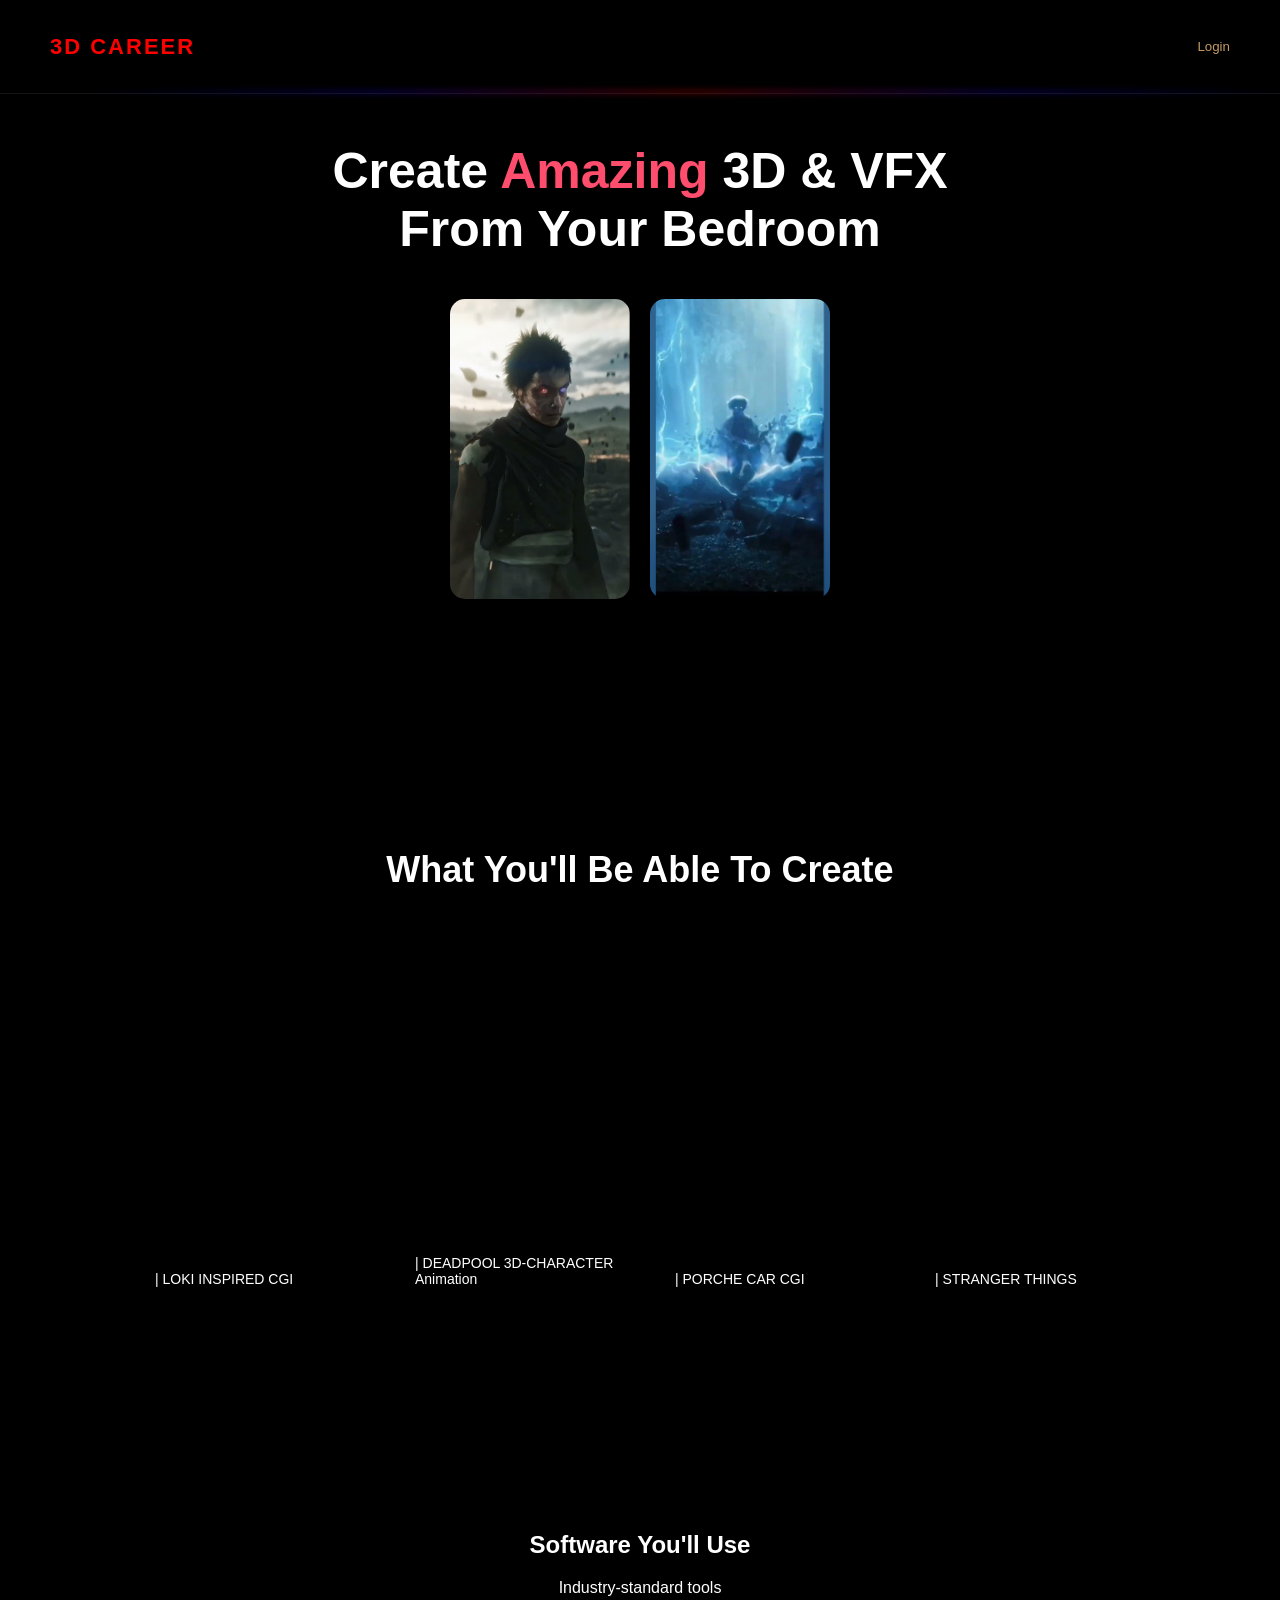
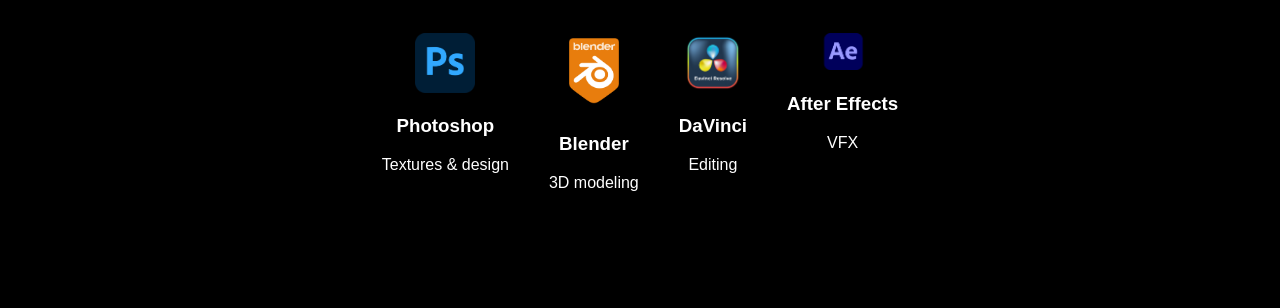
==== main/projects/index.html @ 659e24f5 "first commit" ====
<!DOCTYPE html>
<html lang="en">

<head>
  <meta charset="UTF-8" />
  <meta name="viewport" content="width=device-width, initial-scale=1.0" />

  <title>3D CAREER</title>

  <!-- CSS -->
  <link rel="stylesheet" href="../CSS/global.css" />
  <link rel="stylesheet" href="../CSS/navbar.css" />
  <link rel="stylesheet" href="../CSS/pages/home.css" />
  
</head>

<body>

  <!-- 🔝 NAVBAR -->
  <header>
  <div id="navbar"></div>

  <script src="../javascript/main.js"></script>
  <script src="../javascript/comp/nav.js"></script>
   <script src="../javascript/comp/auth.js"></script>

  </header>

  <section class="hero">

  <div class="video-container">

    <video autoplay muted loop class="hero-video">
      <source src="../assets/videos/background.mp4" type="video/mp4">
    </video>

    <div class="overlay"></div>

  </div>

  <div class="hero-content">
    <h1>WELCOME TO <span>3D CAREER</span></h1>
    <p>Start your journey into the world of 3D artistry</p>
  </div>

</section>

  <section class="courses">

  <h2 class="section-title">Explore Our Courses</h2>

  <div class="course-container">

    <!-- Course Card -->
    <div class="course-card">
      <img src="../assets/images/course 1.webp" alt="Course">
      <div class="course-info">
        <h3>Blender Basics</h3>
        <p>Start your 3D journey from scratch</p>
      </div>
    </div>

    <div class="course-card">
      <img src="../assets/images/course 1.webp" alt="Course">
      <div class="course-info">
        <h3>3D Animation</h3>
        <p>Bring your creations to life</p>
      </div>
    </div>

    <div class="course-card">
      <img src="../assets/images/course 1.webp" alt="Course">
      <div class="course-info">
        <h3>Product Rendering</h3>
        <p>Create stunning commercial visuals</p>
      </div>
    </div>

  </div>

</section>

<section class="projects">

  <h2 class="section-title">What You'll Be Able To Create</h2>

  <div class="project-container">

    <div class="project-card">
      <video src="../assets/videos/loki.mp4" muted loop></video>
      <p>| LOKI INSPIRED CGI</p>
    </div>

    <div class="project-card">
      <video src="../assets/videos/pool-cast.mp4" muted loop></video>
      <p>| DEADPOOL 3D-CHARACTER Animation</p>
    </div>

    <div class="project-card">
      <video src="../assets/videos/porche.mp4" muted loop></video>
      <p>| PORCHE CAR CGI</p>
    </div>

     <div class="project-card">
      <video src="../assets/videos/DS.mp4" muted loop></video>
      <p>| STRANGER THINGS </p>
    </div>

  </div>

</section>

<footer>
  <div id="footer"></div>
</footer>

<link rel="stylesheet" href="../CSS/footer.css">

</body>

</html>
---- main/CSS/global.css ----
body {
  margin: 0;
  padding-top: 80px; /* prevents overlap */
  background: #0b0b0b;
  color: white;
  font-family: Arial, sans-serif;
}
---- main/CSS/navbar.css ----
/* ===================== NAVBAR BASE ===================== */
.navbar {
  position: fixed;
  top: 0;
  left: 0;
  width: 100%;

  display: flex;
  justify-content: space-between; 
  align-items: center;

  padding: 25px 50px;

  background: rgba(0, 0, 0, 0.4);
  backdrop-filter: blur(12px);
  -webkit-backdrop-filter: blur(12px);

  z-index: 1000;

  border-bottom: 1px solid rgba(255, 255, 255, 0.08);
  box-shadow: 0 5px 30px rgba(0, 0, 0, 0.6);

  transition: all 0.3s ease;
}

.login-navbar {
  position: fixed;
  top: 0;
  left: 0;
  width: 100%;

  display: flex;
  justify-content: space-between; 
  align-items: center;

  padding: 25px 50px;

  background: rgba(0, 0, 0, 0.4);
  backdrop-filter: blur(12px);
  -webkit-backdrop-filter: blur(12px);

  z-index: 1000;

  border-bottom: 1px solid rgba(255, 255, 255, 0.08);
  box-shadow: 0 5px 30px rgba(0, 0, 0, 0.6);

  transition: all 0.3s ease;
  
}

/* ===================== LEFT SECTION ===================== */
.left {
  display: flex;
  align-items: center;
  gap: 30px;
}

.left a {
  text-decoration: none;
}
/* LOGO */
.logo {
  color: rgb(255, 0, 0);
  font-size: 22px;
  font-weight: bold;
  letter-spacing: 2px;
  cursor: pointer;
}

.login-logo {
  color: rgb(255, 0, 0);
  font-size: 22px;
  font-weight: bold;
  letter-spacing: 2px;
  cursor: pointer;
}

/* ===================== NAV LINKS ===================== */
.nav-links {
  display: flex;
  gap: 25px;
  list-style: none;
  margin: 0;
  padding: 0;
}

.nav-links li a {
  text-decoration: none;
  color: #aaa;
  font-size: 15px;
  position: relative;
  transition: 0.3s;
}

/* HOVER */
.nav-links li a:hover {
  color: white;
}

/* UNDERLINE ANIMATION */
.nav-links li a::after {
  content: "";
  position: absolute;
  left: 0;
  bottom: -5px;
  width: 0%;
  height: 2px;
  background: white;
  transition: 0.3s ease;
}

.nav-links li a:hover::after {
  width: 100%;
}

/* ACTIVE LINK */
.nav-links a.active {
  color: white;
}

.nav-links a.active::after {
  width: 100%;
}

/* ===================== SCROLL EFFECT ===================== */
.navbar.scrolled {
  background: rgba(0, 0, 0, 0.75);
  backdrop-filter: blur(10px);
}

.login-navbar.scrolled {
  background: rgba(0, 0, 0, 0.75);
  backdrop-filter: blur(10px);
}

/* ===================== GLOW LINE ===================== */
.navbar::after {
  content: "";
  position: absolute;
  bottom: 0;
  left: 50%;
  transform: translateX(-50%);

  width: 90%;
  height: 2px;

  background: linear-gradient(
    to right,
    transparent,
    #1e00ff9b,
    rgba(255, 0, 0, 0.701),
    #1e00ff9b,
    transparent
  );

  filter: blur(3px);
  opacity: 0.9;
}
---- main/CSS/pages/home.css ----
/* HERO */
.hero {
  position: relative;
  height: 100vh;
  display: flex;
  align-items: center;
  justify-content: center;
}

/* VIDEO CONTAINER (NEW) */
.video-container {
  position: absolute;
  top: 10px;
  left: 10px;
  right: 10px;
  bottom: 0;

  border-radius: 20px;
  overflow: hidden;

  z-index: -2;
}

/* VIDEO */
.hero-video {
  width: 100%;
  height: 100%;
  object-fit: cover;
}

/* DARK OVERLAY */
.overlay {
  position: absolute;
  top: 0;
  left: 0;

  width: 100%;
  height: 100%;

  background: rgba(0, 0, 0, 0.5);

  z-index: 1;
}


/* CONTENT */
.hero-content {
  position: relative;
  z-index: 1;
  text-align: center;
  color: white;
}

/* MAIN TITLE */
.hero-content h1 {
  font-size: 60px;
  letter-spacing: 3px;
}

/* HIGHLIGHT */
.hero-content span {
  color: #00ffe7;
}

/* SUBTEXT */
.hero-content p {
  margin-top: 10px;
  font-size: 18px;
  color: #ccc;
}

/* SECTION */
.courses {
  padding: 80px 10%;
  background: #0b0b0b;
}

/* TITLE */
.section-title {
  font-size: 36px;
  margin-bottom: 40px;
  text-align: center;
}

/* CONTAINER */
.course-container {
  display: flex;
  gap: 30px;
  justify-content: center;
  flex-wrap: wrap;
}

/* CARD */
.course-card {
  width: 300px;
  border-radius: 15px;
  overflow: hidden;
  position: relative;
  cursor: pointer;

  transition: transform 0.4s ease, box-shadow 0.4s ease;
}

/* IMAGE */
.course-card img {
  width: 100%;
  height: 200px;
  object-fit: cover;
}

/* INFO OVERLAY */
.course-info {
  position: absolute;
  bottom: 0;
  left: 0;
  width: 100%;

  background: linear-gradient(
    to top,
    rgba(0, 0, 0, 0.9),
    transparent
  );

  padding: 20px;
}

.course-info h3 {
  margin: 0;
  font-size: 20px;
}

.course-info p {
  font-size: 14px;
  color: #ccc;
}

/* HOVER EFFECT */
.course-card:hover {
  transform: scale(1.08);
  box-shadow: 0 0 25px rgba(0, 255, 231, 0.4);
}

/* SECTION */
.projects {
  padding: 120px 8%;
  position: relative;
}

/* GRID (NO SCROLL BUTTONS) */
.project-container {
  display: flex;
  gap: 40px;
  justify-content: center;
  flex-wrap: wrap;
}

/* VERTICAL CARD */
.project-card {
  width: 220px;
  height: 380px; /* vertical format */

  border-radius: 20px;
  overflow: hidden;
  position: relative;

  cursor: pointer;
  transform-style: preserve-3d;

  transition: transform 0.4s ease, box-shadow 0.4s ease, opacity 0.4s ease;
}

/* VIDEO */
.project-card video {
  width: 100%;
  height: 100%;
  object-fit: cover;
}

/* TITLE */
.project-card p {
  position: absolute;
  bottom: 10px;
  left: 15px;
  color: white;
  font-size: 14px;
}

/* 🎬 HOVER DEPTH */
.project-card:hover {
  transform: scale(1.1) translateY(-10px);
  box-shadow: 0 20px 60px rgba(0,0,0,0.7);
  z-index: 5;
}

/* DIM OTHERS */
.project-container:hover .project-card:not(:hover) {
  opacity: 0.5;
  transform: scale(0.95);
}

/* 🎬 SCROLL REVEAL */
.project-card {
  opacity: 0;
  transform: translateY(80px);
}

.project-card.show {
  opacity: 1;
  transform: translateY(0);
}

/* 🍎 PARALLAX DEPTH */
.project-card video {
  transform: translateZ(0);
  transition: transform 0.5s ease;
}

.project-card:hover video {
  transform: scale(1.2);
}
---- main/CSS/footer.css ----
/* FOOTER BASE */
.footer {
  background: #050505;
  /* darker than body */
  color: white;
  padding: 60px 10% 20px;
  margin-top: 80px;

  border-top: 1px solid rgba(255, 255, 255, 0.05);
}

/* CONTAINER */
.footer-container {
  display: flex;
  justify-content: space-between;
  flex-wrap: wrap;
  gap: 40px;
}

/* BRAND */
.footer-brand h2 {
  font-size: 22px;
  letter-spacing: 2px;
}

.footer-brand p {
  color: #aaa;
  margin-top: 10px;
  max-width: 300px;
}

/* LINKS */
.footer-links h3,
.footer-social h3 {
  margin-bottom: 15px;
  font-size: 16px;
}

.footer-links ul {
  list-style: none;
  padding: 0;
}

.footer-links li {
  margin-bottom: 8px;
}

.footer-links a {
  text-decoration: none;
  color: #aaa;
  transition: 0.3s;
}

.footer-links a:hover {
  color: #00ffe7;
}

/* SOCIAL */
.social-icons a {
  margin-right: 10px;
  font-size: 20px;
  text-decoration: none;
  transition: 0.3s;
}

.social-icons a:hover {
  color: #00ffe7;
  text-shadow: 0 0 10px #00ffe7;
}

/* BOTTOM */
.footer-bottom {
  text-align: center;
  margin-top: 40px;
  font-size: 14px;
  color: #777;
  background-color: transparent;

  border-top: 1px solid rgba(255, 255, 255, 0.05);
  padding-top: 15px;
}

.logout {
  margin-top: 35px;
  background: transparent;
  color: white;
  border: none;

}

.logout a {
  margin-top: 25px;
  border: #00ffe5bb;
}

.logout:hover {
  background: rgba(255, 59, 59, 0.1);
  border-radius: 6px;
  text-shadow: 0 0 10px #00ffe7;
  transform: scale(1.1);
  cursor: pointer;
}
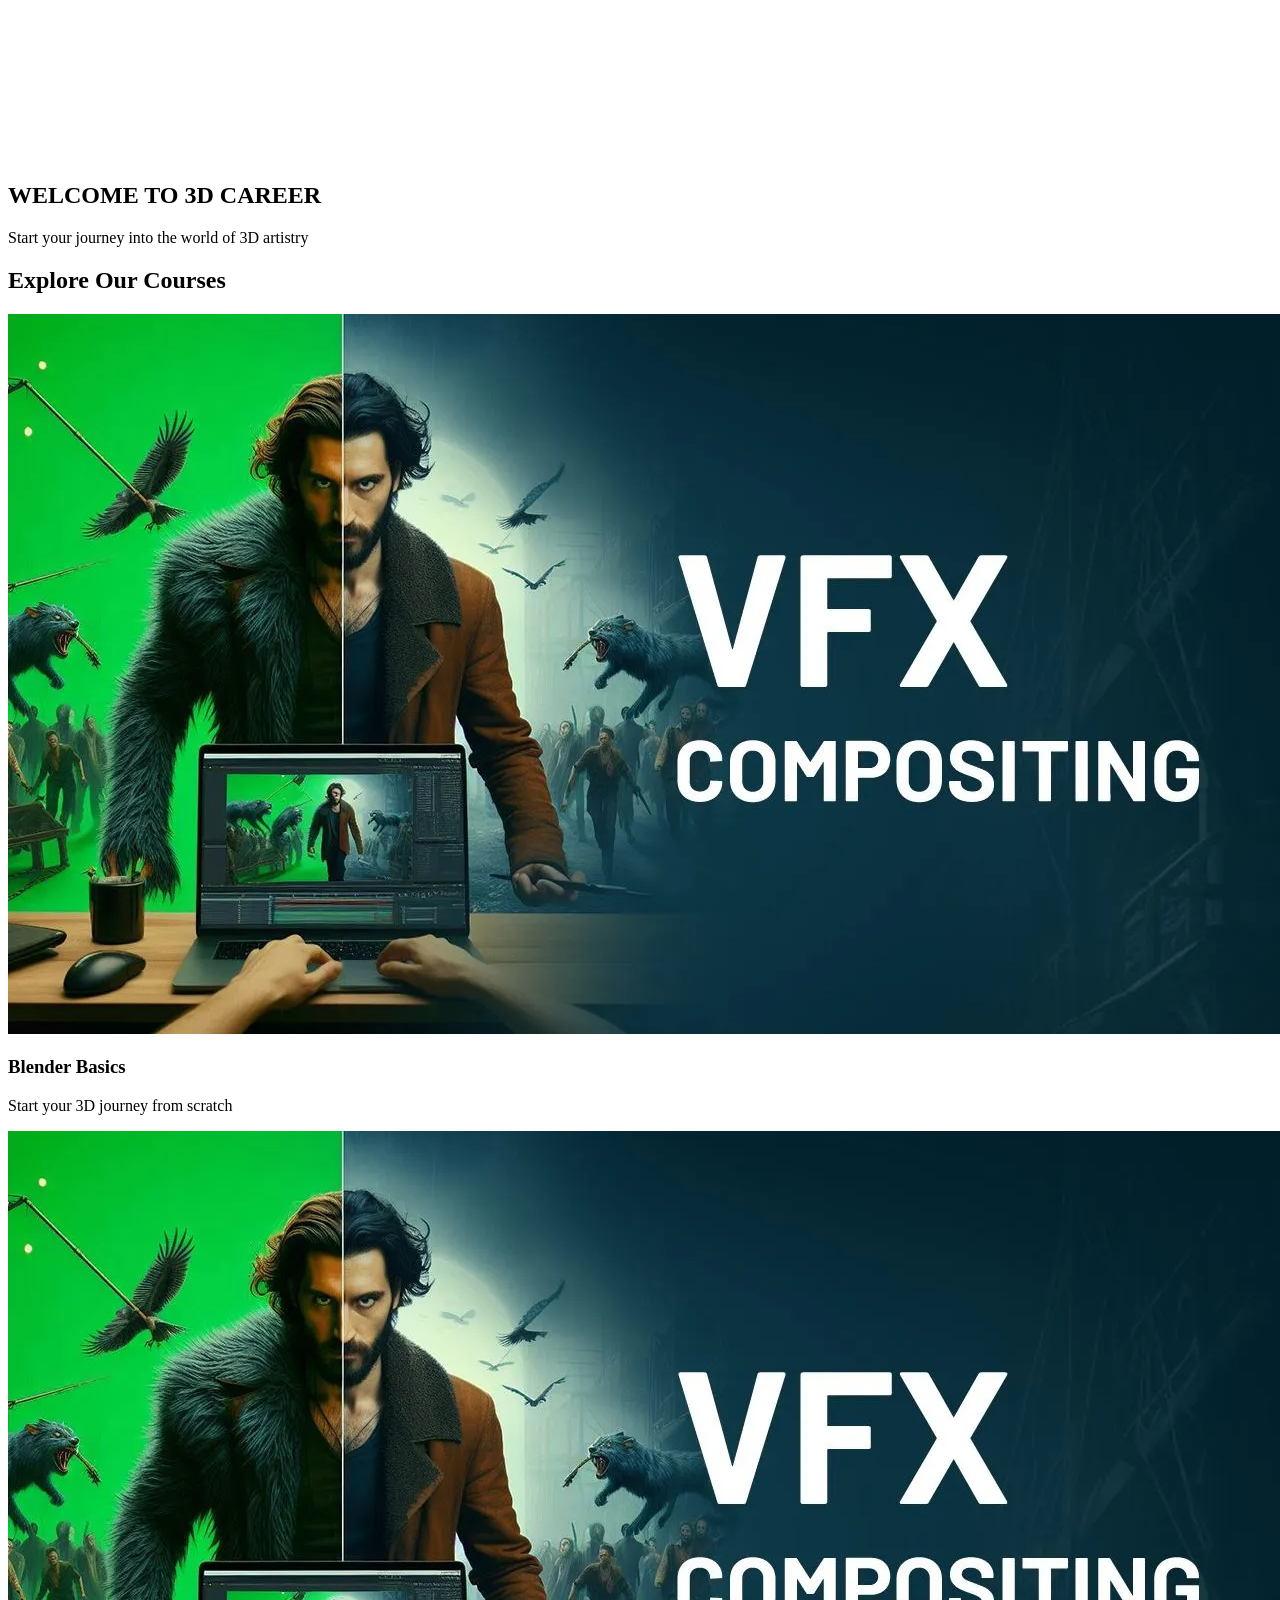
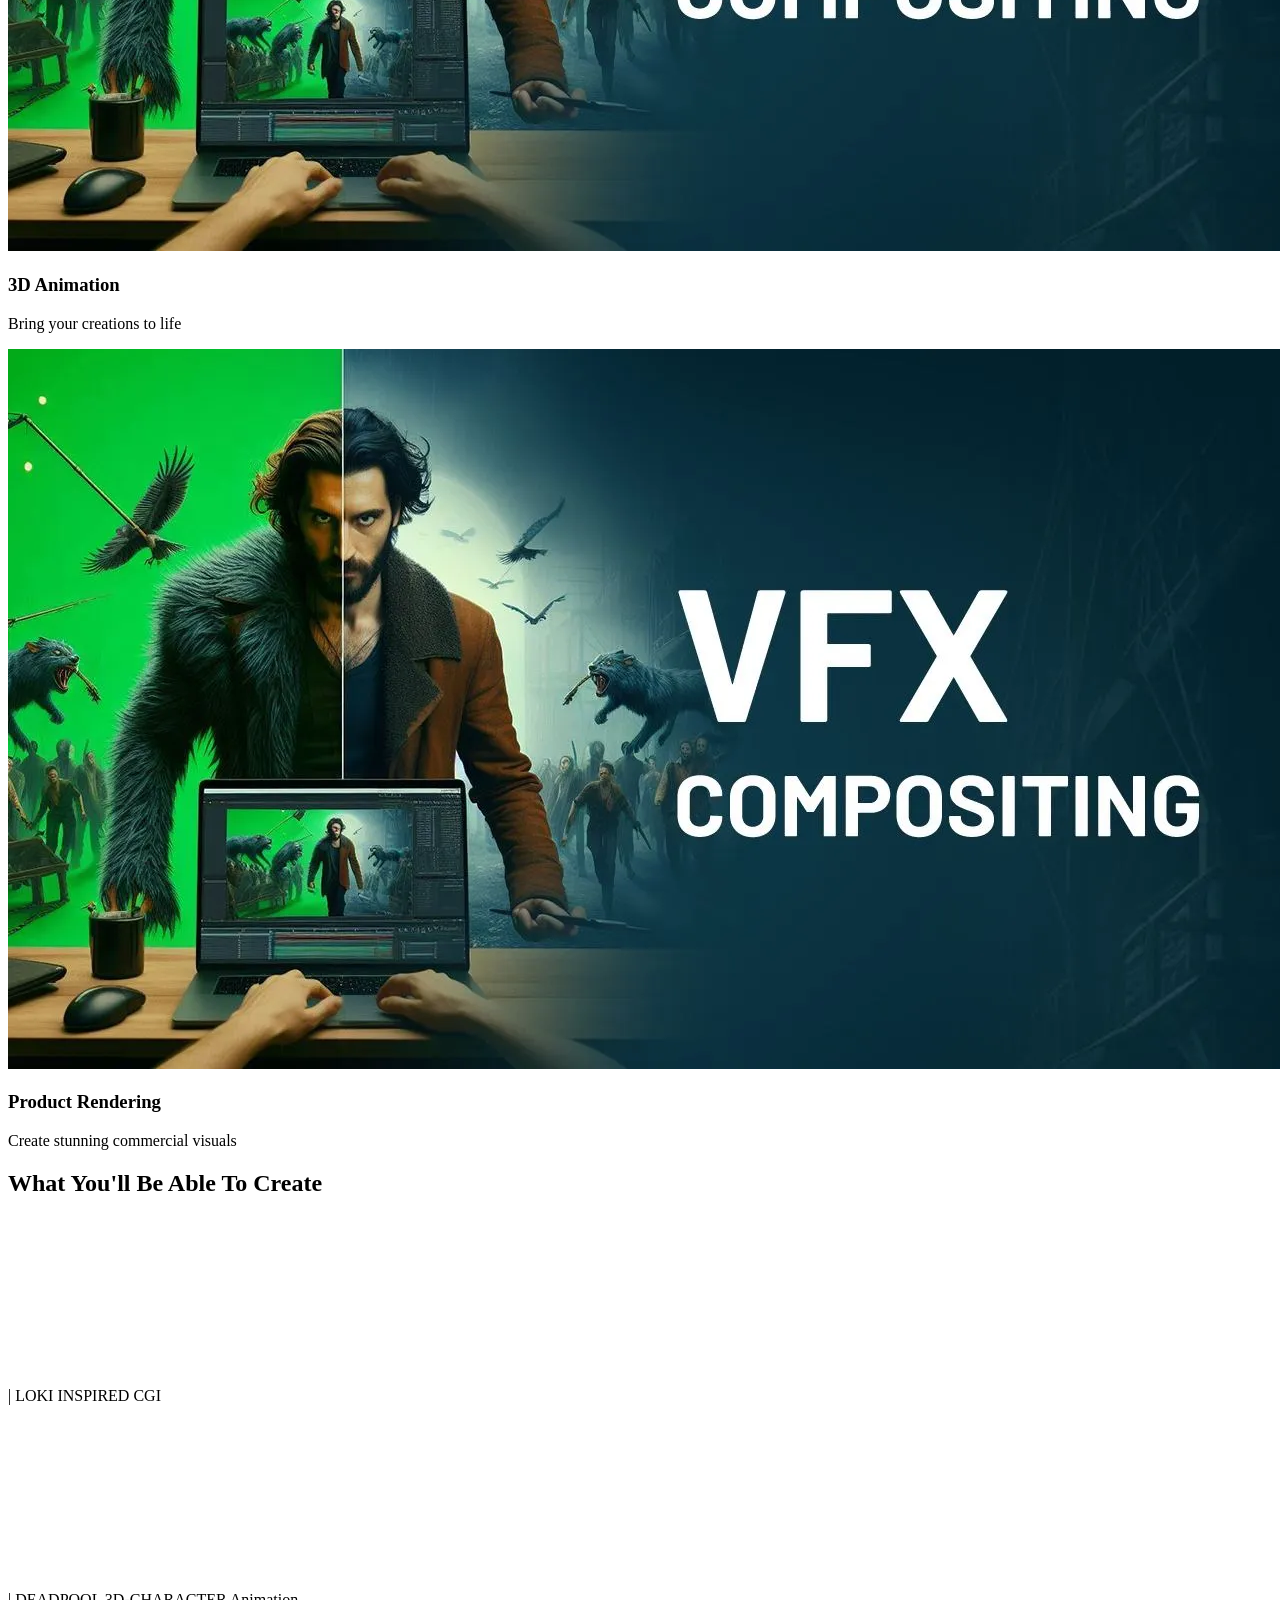
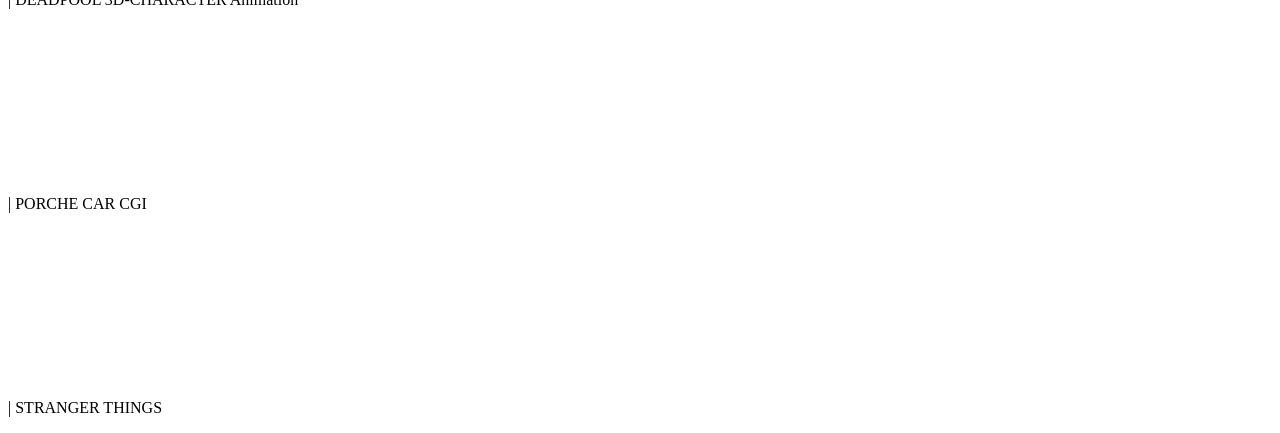
==== commit 859bab8d: "return back" ====
--- a/main/projects/index.html
+++ b/main/projects/index.html
@@ -8,9 +8,9 @@
   <title>3D CAREER</title>
 
   <!-- CSS -->
-  <link rel="stylesheet" href="../CSS/global.css" />
-  <link rel="stylesheet" href="../CSS/navbar.css" />
-  <link rel="stylesheet" href="../CSS/pages/home.css" />
+  <link rel="stylesheet" href="CSS/global.css" />
+  <link rel="stylesheet" href="CSS/navbar.css" />
+  <link rel="stylesheet" href="CSS/pages/home.css" />
   
 </head>
 
@@ -20,9 +20,9 @@
   <header>
   <div id="navbar"></div>
 
-  <script src="../javascript/main.js"></script>
-  <script src="../javascript/comp/nav.js"></script>
-   <script src="../javascript/comp/auth.js"></script>
+  <script src="main/javascript/main.js"></script>
+  <script src="main/javascript/comp/nav.js"></script>
+   <script src="main/javascript/comp/auth.js"></script>
 
   </header>
 
@@ -118,4 +118,4 @@
 
 </body>
 
-</html>+</html>
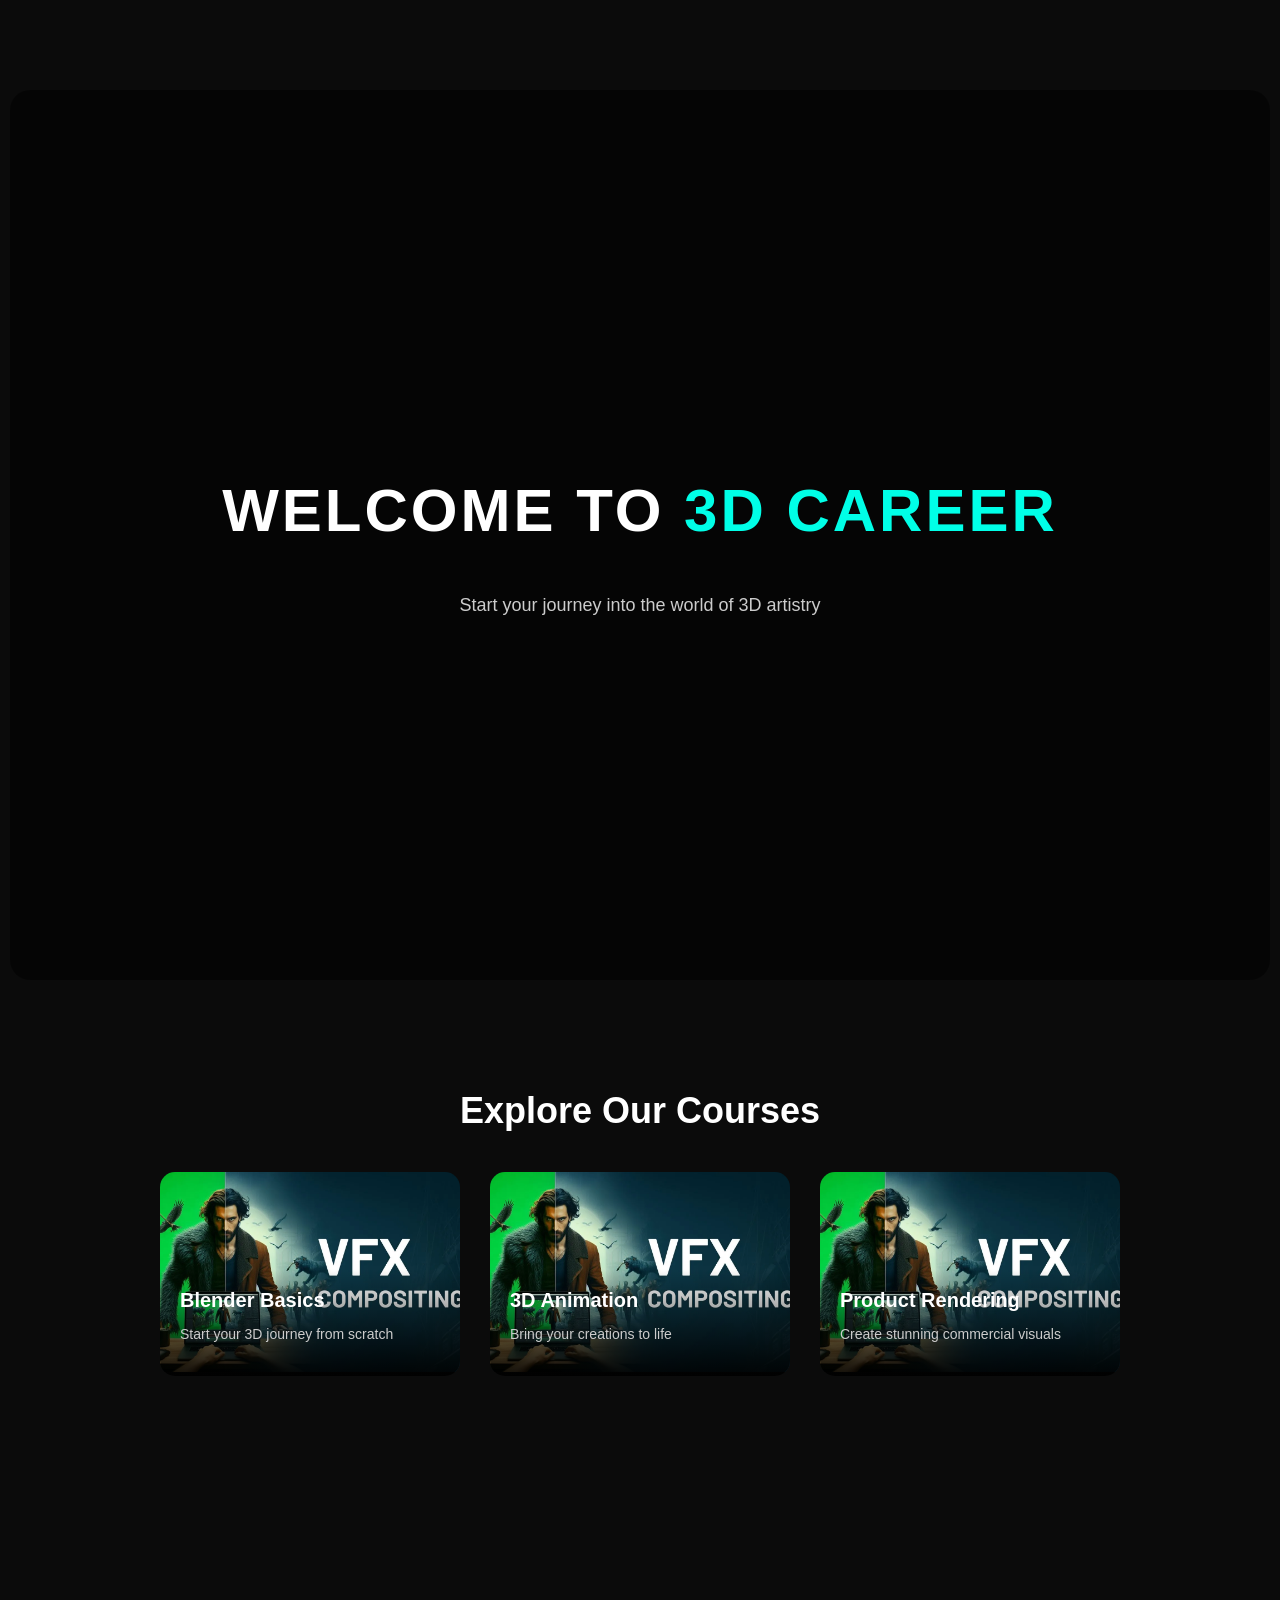
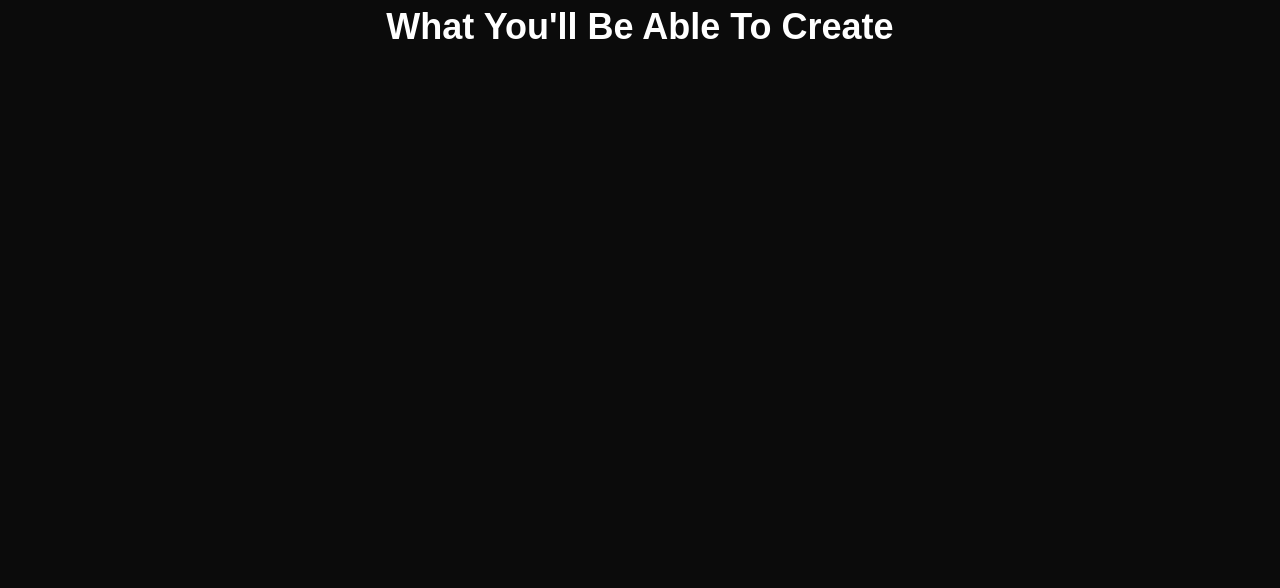
==== commit 0927074c: "return back path" ====
--- a/main/projects/index.html
+++ b/main/projects/index.html
@@ -8,9 +8,9 @@
   <title>3D CAREER</title>
 
   <!-- CSS -->
-  <link rel="stylesheet" href="CSS/global.css" />
-  <link rel="stylesheet" href="CSS/navbar.css" />
-  <link rel="stylesheet" href="CSS/pages/home.css" />
+  <link rel="stylesheet" href="../CSS/global.css" />
+  <link rel="stylesheet" href="../CSS/navbar.css" />
+  <link rel="stylesheet" href="../CSS/pages/home.css" />
   
 </head>
 
@@ -20,9 +20,9 @@
   <header>
   <div id="navbar"></div>
 
-  <script src="main/javascript/main.js"></script>
-  <script src="main/javascript/comp/nav.js"></script>
-   <script src="main/javascript/comp/auth.js"></script>
+  <script src="../main/javascript/main.js"></script>
+  <script src="../main/javascript/comp/nav.js"></script>
+   <script src="../main/javascript/comp/auth.js"></script>
 
   </header>
 
--- a/main/CSS/global.css
+++ b/main/CSS/global.css
@@ -0,0 +1,7 @@
+body {
+  margin: 0;
+  padding-top: 80px; /* prevents overlap */
+  background: #0b0b0b;
+  color: white;
+  font-family: Arial, sans-serif;
+}
--- a/main/CSS/navbar.css
+++ b/main/CSS/navbar.css
@@ -0,0 +1,160 @@
+/* ===================== NAVBAR BASE ===================== */
+.navbar {
+  position: fixed;
+  top: 0;
+  left: 0;
+  width: 100%;
+
+  display: flex;
+  justify-content: space-between; 
+  align-items: center;
+
+  padding: 25px 50px;
+
+  background: rgba(0, 0, 0, 0.4);
+  backdrop-filter: blur(12px);
+  -webkit-backdrop-filter: blur(12px);
+
+  z-index: 1000;
+
+  border-bottom: 1px solid rgba(255, 255, 255, 0.08);
+  box-shadow: 0 5px 30px rgba(0, 0, 0, 0.6);
+
+  transition: all 0.3s ease;
+}
+
+.login-navbar {
+  position: fixed;
+  top: 0;
+  left: 0;
+  width: 100%;
+
+  display: flex;
+  justify-content: space-between; 
+  align-items: center;
+
+  padding: 25px 50px;
+
+  background: rgba(0, 0, 0, 0.4);
+  backdrop-filter: blur(12px);
+  -webkit-backdrop-filter: blur(12px);
+
+  z-index: 1000;
+
+  border-bottom: 1px solid rgba(255, 255, 255, 0.08);
+  box-shadow: 0 5px 30px rgba(0, 0, 0, 0.6);
+
+  transition: all 0.3s ease;
+  
+}
+
+/* ===================== LEFT SECTION ===================== */
+.left {
+  display: flex;
+  align-items: center;
+  gap: 30px;
+}
+
+.left a {
+  text-decoration: none;
+}
+/* LOGO */
+.logo {
+  color: rgb(255, 0, 0);
+  font-size: 22px;
+  font-weight: bold;
+  letter-spacing: 2px;
+  cursor: pointer;
+}
+
+.login-logo {
+  color: rgb(255, 0, 0);
+  font-size: 22px;
+  font-weight: bold;
+  letter-spacing: 2px;
+  cursor: pointer;
+}
+
+/* ===================== NAV LINKS ===================== */
+.nav-links {
+  display: flex;
+  gap: 25px;
+  list-style: none;
+  margin: 0;
+  padding: 0;
+}
+
+.nav-links li a {
+  text-decoration: none;
+  color: #aaa;
+  font-size: 15px;
+  position: relative;
+  transition: 0.3s;
+}
+
+/* HOVER */
+.nav-links li a:hover {
+  color: white;
+}
+
+/* UNDERLINE ANIMATION */
+.nav-links li a::after {
+  content: "";
+  position: absolute;
+  left: 0;
+  bottom: -5px;
+  width: 0%;
+  height: 2px;
+  background: white;
+  transition: 0.3s ease;
+}
+
+.nav-links li a:hover::after {
+  width: 100%;
+}
+
+/* ACTIVE LINK */
+.nav-links a.active {
+  color: white;
+}
+
+.nav-links a.active::after {
+  width: 100%;
+}
+
+/* ===================== SCROLL EFFECT ===================== */
+.navbar.scrolled {
+  background: rgba(0, 0, 0, 0.75);
+  backdrop-filter: blur(10px);
+}
+
+.login-navbar.scrolled {
+  background: rgba(0, 0, 0, 0.75);
+  backdrop-filter: blur(10px);
+}
+
+/* ===================== GLOW LINE ===================== */
+.navbar::after {
+  content: "";
+  position: absolute;
+  bottom: 0;
+  left: 50%;
+  transform: translateX(-50%);
+
+  width: 90%;
+  height: 2px;
+
+  background: linear-gradient(
+    to right,
+    transparent,
+    #1e00ff9b,
+    rgba(255, 0, 0, 0.701),
+    #1e00ff9b,
+    transparent
+  );
+
+  filter: blur(3px);
+  opacity: 0.9;
+}
+
+
--- a/main/CSS/pages/home.css
+++ b/main/CSS/pages/home.css
@@ -0,0 +1,220 @@
+/* HERO */
+.hero {
+  position: relative;
+  height: 100vh;
+  display: flex;
+  align-items: center;
+  justify-content: center;
+}
+
+/* VIDEO CONTAINER (NEW) */
+.video-container {
+  position: absolute;
+  top: 10px;
+  left: 10px;
+  right: 10px;
+  bottom: 0;
+
+  border-radius: 20px;
+  overflow: hidden;
+
+  z-index: -2;
+}
+
+/* VIDEO */
+.hero-video {
+  width: 100%;
+  height: 100%;
+  object-fit: cover;
+}
+
+/* DARK OVERLAY */
+.overlay {
+  position: absolute;
+  top: 0;
+  left: 0;
+
+  width: 100%;
+  height: 100%;
+
+  background: rgba(0, 0, 0, 0.5);
+
+  z-index: 1;
+}
+
+
+/* CONTENT */
+.hero-content {
+  position: relative;
+  z-index: 1;
+  text-align: center;
+  color: white;
+}
+
+/* MAIN TITLE */
+.hero-content h1 {
+  font-size: 60px;
+  letter-spacing: 3px;
+}
+
+/* HIGHLIGHT */
+.hero-content span {
+  color: #00ffe7;
+}
+
+/* SUBTEXT */
+.hero-content p {
+  margin-top: 10px;
+  font-size: 18px;
+  color: #ccc;
+}
+
+/* SECTION */
+.courses {
+  padding: 80px 10%;
+  background: #0b0b0b;
+}
+
+/* TITLE */
+.section-title {
+  font-size: 36px;
+  margin-bottom: 40px;
+  text-align: center;
+}
+
+/* CONTAINER */
+.course-container {
+  display: flex;
+  gap: 30px;
+  justify-content: center;
+  flex-wrap: wrap;
+}
+
+/* CARD */
+.course-card {
+  width: 300px;
+  border-radius: 15px;
+  overflow: hidden;
+  position: relative;
+  cursor: pointer;
+
+  transition: transform 0.4s ease, box-shadow 0.4s ease;
+}
+
+/* IMAGE */
+.course-card img {
+  width: 100%;
+  height: 200px;
+  object-fit: cover;
+}
+
+/* INFO OVERLAY */
+.course-info {
+  position: absolute;
+  bottom: 0;
+  left: 0;
+  width: 100%;
+
+  background: linear-gradient(
+    to top,
+    rgba(0, 0, 0, 0.9),
+    transparent
+  );
+
+  padding: 20px;
+}
+
+.course-info h3 {
+  margin: 0;
+  font-size: 20px;
+}
+
+.course-info p {
+  font-size: 14px;
+  color: #ccc;
+}
+
+/* HOVER EFFECT */
+.course-card:hover {
+  transform: scale(1.08);
+  box-shadow: 0 0 25px rgba(0, 255, 231, 0.4);
+}
+
+/* SECTION */
+.projects {
+  padding: 120px 8%;
+  position: relative;
+}
+
+/* GRID (NO SCROLL BUTTONS) */
+.project-container {
+  display: flex;
+  gap: 40px;
+  justify-content: center;
+  flex-wrap: wrap;
+}
+
+/* VERTICAL CARD */
+.project-card {
+  width: 220px;
+  height: 380px; /* vertical format */
+
+  border-radius: 20px;
+  overflow: hidden;
+  position: relative;
+
+  cursor: pointer;
+  transform-style: preserve-3d;
+
+  transition: transform 0.4s ease, box-shadow 0.4s ease, opacity 0.4s ease;
+}
+
+/* VIDEO */
+.project-card video {
+  width: 100%;
+  height: 100%;
+  object-fit: cover;
+}
+
+/* TITLE */
+.project-card p {
+  position: absolute;
+  bottom: 10px;
+  left: 15px;
+  color: white;
+  font-size: 14px;
+}
+
+/* 🎬 HOVER DEPTH */
+.project-card:hover {
+  transform: scale(1.1) translateY(-10px);
+  box-shadow: 0 20px 60px rgba(0,0,0,0.7);
+  z-index: 5;
+}
+
+/* DIM OTHERS */
+.project-container:hover .project-card:not(:hover) {
+  opacity: 0.5;
+  transform: scale(0.95);
+}
+
+/* 🎬 SCROLL REVEAL */
+.project-card {
+  opacity: 0;
+  transform: translateY(80px);
+}
+
+.project-card.show {
+  opacity: 1;
+  transform: translateY(0);
+}
+
+/* 🍎 PARALLAX DEPTH */
+.project-card video {
+  transform: translateZ(0);
+  transition: transform 0.5s ease;
+}
+
+.project-card:hover video {
+  transform: scale(1.2);
+}
